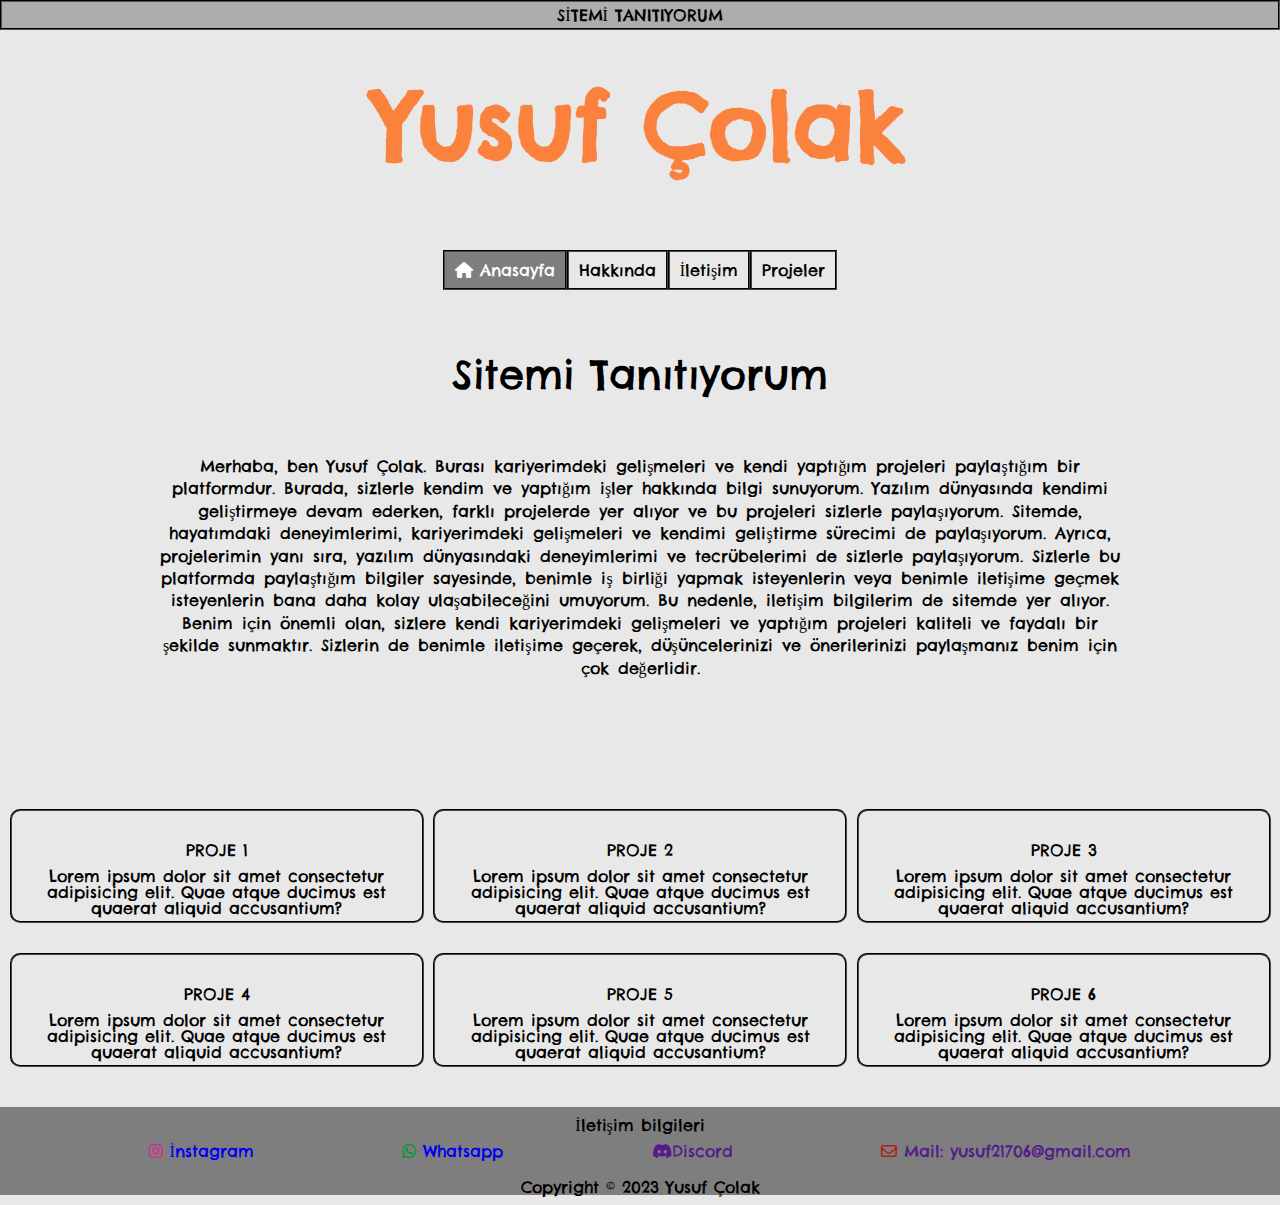
==== index.html @ 612fc55b "anasayfa tasarımı biraz oldu gibi" ====
<!DOCTYPE html>
<html lang="tr">

<head>
    <meta charset="UTF-8">
    <meta name="viewport" content="width=device-width, initial-scale=1.0">
    <title>Döküman</title>
    <link rel="stylesheet" href="https://fonts.googleapis.com/css2?family=Chelsea+Market&display=swap">
    <link rel="stylesheet" href="/style/reset.css">
    <link rel="stylesheet" href="/style/index.css">
    <link rel="stylesheet" href="https://cdnjs.cloudflare.com/ajax/libs/font-awesome/6.4.0/css/all.min.css">
</head>

<body>
  


    <header>
        <h2 class="sitebasligi">SİTEMİ TANITIYORUM</h2>
        <h1 class="baslık"> Yusuf Çolak</h1>

        <div>
            <nav>
                <a href="/index.html" style="background-color: #7F7E7E;
                color: white;"> <i class="fa-solid fa-house"></i> Anasayfa</a>
                <a href="/about.html">Hakkında</a>
                <a href="/contact.html">İletişim</a>
                <a href="/projects.html">Projeler</a>
            </nav>
        </div>


    </header>


    <section>
        <h2 class="sitemitanitiyorum">Sitemi Tanıtıyorum</h2>
        <div class="aciklama">
            <p>
                Merhaba, ben Yusuf Çolak. Burası kariyerimdeki gelişmeleri ve kendi yaptığım projeleri paylaştığım bir
                platformdur. Burada, sizlerle kendim ve yaptığım işler hakkında bilgi sunuyorum. Yazılım dünyasında
                kendimi geliştirmeye devam ederken, farklı projelerde yer alıyor ve bu projeleri sizlerle paylaşıyorum.

                Sitemde, hayatımdaki deneyimlerimi, kariyerimdeki gelişmeleri ve kendimi geliştirme sürecimi de
                paylaşıyorum. Ayrıca, projelerimin yanı sıra, yazılım dünyasındaki deneyimlerimi ve tecrübelerimi de
                sizlerle paylaşıyorum.

                Sizlerle bu platformda paylaştığım bilgiler sayesinde, benimle iş birliği yapmak isteyenlerin veya
                benimle iletişime geçmek isteyenlerin bana daha kolay ulaşabileceğini umuyorum. Bu nedenle, iletişim
                bilgilerim de sitemde yer alıyor.

                Benim için önemli olan, sizlere kendi kariyerimdeki gelişmeleri ve yaptığım projeleri kaliteli ve
                faydalı bir şekilde sunmaktır. Sizlerin de benimle iletişime geçerek, düşüncelerinizi ve önerilerinizi
                paylaşmanız benim için çok değerlidir.
            </p>
        </div>

        <div class="photo1">
            <img src="https://picsum.photos/1500/700" alt="">
        </div>

<div class="container1">
        <div id="projeleranasayfa">
            <div>
                <a href=""><img src="https://picsum.photos/400/200" alt=""></a>
                <p> PROJE 1 </p>
                <p> Lorem ipsum dolor sit amet consectetur adipisicing elit. Quae atque ducimus est quaerat aliquid accusantium? </p>
            </div>
            <div>
                <a href=""><img src="https://picsum.photos/400/200" alt=""></a>
                <p> PROJE 2 </p>
                <p> Lorem ipsum dolor sit amet consectetur adipisicing elit. Quae atque ducimus est quaerat aliquid accusantium? </p>
            </div>
            <div>
                <a href=""><img src="https://picsum.photos/400/200" alt=""></a>
                <p> PROJE 3 </p>
                <p> Lorem ipsum dolor sit amet consectetur adipisicing elit. Quae atque ducimus est quaerat aliquid accusantium? </p>
            </div>
            <div>
                <a href=""><img src="https://picsum.photos/400/200" alt=""></a>
                <p> PROJE 4 </p>
                <p> Lorem ipsum dolor sit amet consectetur adipisicing elit. Quae atque ducimus est quaerat aliquid accusantium? </p>
            </div>
            <div>
                <a href=""><img src="https://picsum.photos/400/200" alt=""></a>
                <p> PROJE 5 </p>
                <p> Lorem ipsum dolor sit amet consectetur adipisicing elit. Quae atque ducimus est quaerat aliquid accusantium? </p>
            </div>
            <div>
                <a href=""><img src="https://picsum.photos/400/200" alt=""></a>
                <p> PROJE 6 </p>
                <p> Lorem ipsum dolor sit amet consectetur adipisicing elit. Quae atque ducimus est quaerat aliquid accusantium? </p>
            </div>
        </div>
    </div>
    </section>


    <footer>
<div id="footeralani">

<div id="enustbolum">
<p>İletişim bilgileri</p> 
</div>

<div id="iletisim">
<a href="https://www.instagram.com/trkgates32/" target="_blank"><i class="fa-brands fa-instagram fa-beat" style="color: #d72897;"></i> İnstagram</i> </a>
<a href="https://wa.me/905050135338" target="_blank"><i class="fa-brands fa-whatsapp fa-beat" style="color: #009933;"></i> Whatsapp</a>
<a href="" target="_blank" ><i class="fa-brands fa-discord fa-beat"></i>Discord</a>
<a href="" target="_blank" ><i class="fa-regular fa-envelope fa-beat" style="color: #ae1e1e;"></i> Mail: yusuf21706@gmail.com</a>
</div>

<div id="enaltbolum">
<p>Copyright © 2023 Yusuf Çolak</p>
</div>
</div>
    </footer>
</body>

</html>
---- style/index.css ----
/* CSS stillerinizi buraya girin */
body{
    font-family: 'Chelsea Market', cursive;
    background: #8080802f;
}
.sitebasligi{
border: 2px;
border-style:groove;
border-color: black;
padding: 5px;
background-color: #4646465d;
display: flex;
justify-content: center;
}
.baslık{
    display: flex;
    justify-content: center;
    font-size: 90px;
    font-weight: bold;
padding: 50px;
color: rgb(250, 130, 61);
}


header nav{
display: flex;
flex-direction: row;
justify-content: center;

}
header nav a{
    padding: 10px;
    margin: 30px 0px;
    border: 2px;
border-style:groove;
border-color: #464646;
text-decoration: none;
color: black;
}
header nav a:hover{
    background-color: #7F7E7E;
    color: white;

}

.sitemitanitiyorum{
    display: flex;
    justify-content: center;
    margin: 35px;
    font-size: 40px;
}
.aciklama{
   display: inline-block;
    text-align: center;
margin: 15px 0px;
word-spacing: 2px;
line-height: 1.4;

}
.aciklama p{
    margin: 0px 150px;
}

.photo1{
    display: flex;
    justify-content: center;
    margin: 50px;
}
.photo1 img{
    border-radius: 10px;
    box-shadow: 10px 10px 10px rgba(0, 0, 0, 0.3); /* Gölge değerleri */
}
@media (max-width: 400px),(max-width: 600px),(max-width: 800px),(max-width: 1000px),(max-width: 1200px),(max-width: 1400px),(max-width: 1600px)  {
    .photo1 img {
      max-width: 100%;
      height: auto;
    }
  }

.container1{
    display: flex;
    justify-content: center;
}
#projeleranasayfa{
max-width: 1500px;

  display: flex;
  flex-wrap: wrap;
  justify-content: space-evenly;
}
#projeleranasayfa div{
max-width: 400px;
    text-align: center;
border: 2px;
border-style: groove;
border-color: #464646;
padding: 5px;
border-radius: 10px;
margin: 15px 0px;

}
#projeanasayfa div a,p{
    padding-top: 10px;
}
#projeanasayfa div img{
    border-radius: 10px;
    box-shadow: 10px 10px 10px rgba(0, 0, 0, 0.3); /* Gölge değerleri */

}

footer{
    background-color: #7e7e7e;
    max-width: 100%;
    margin: 0px;
    margin-top: 25px;
    
}
footer a{
    text-decoration: none;
    
}
#enustbolum{
display: flex;
justify-content: center;
}
#iletisim{
    display: flex;
    justify-content: space-evenly;
    margin: 10px 0px;
    
}
#enaltbolum{
    display: flex;
    justify-content: center;
   margin: 10px;
}
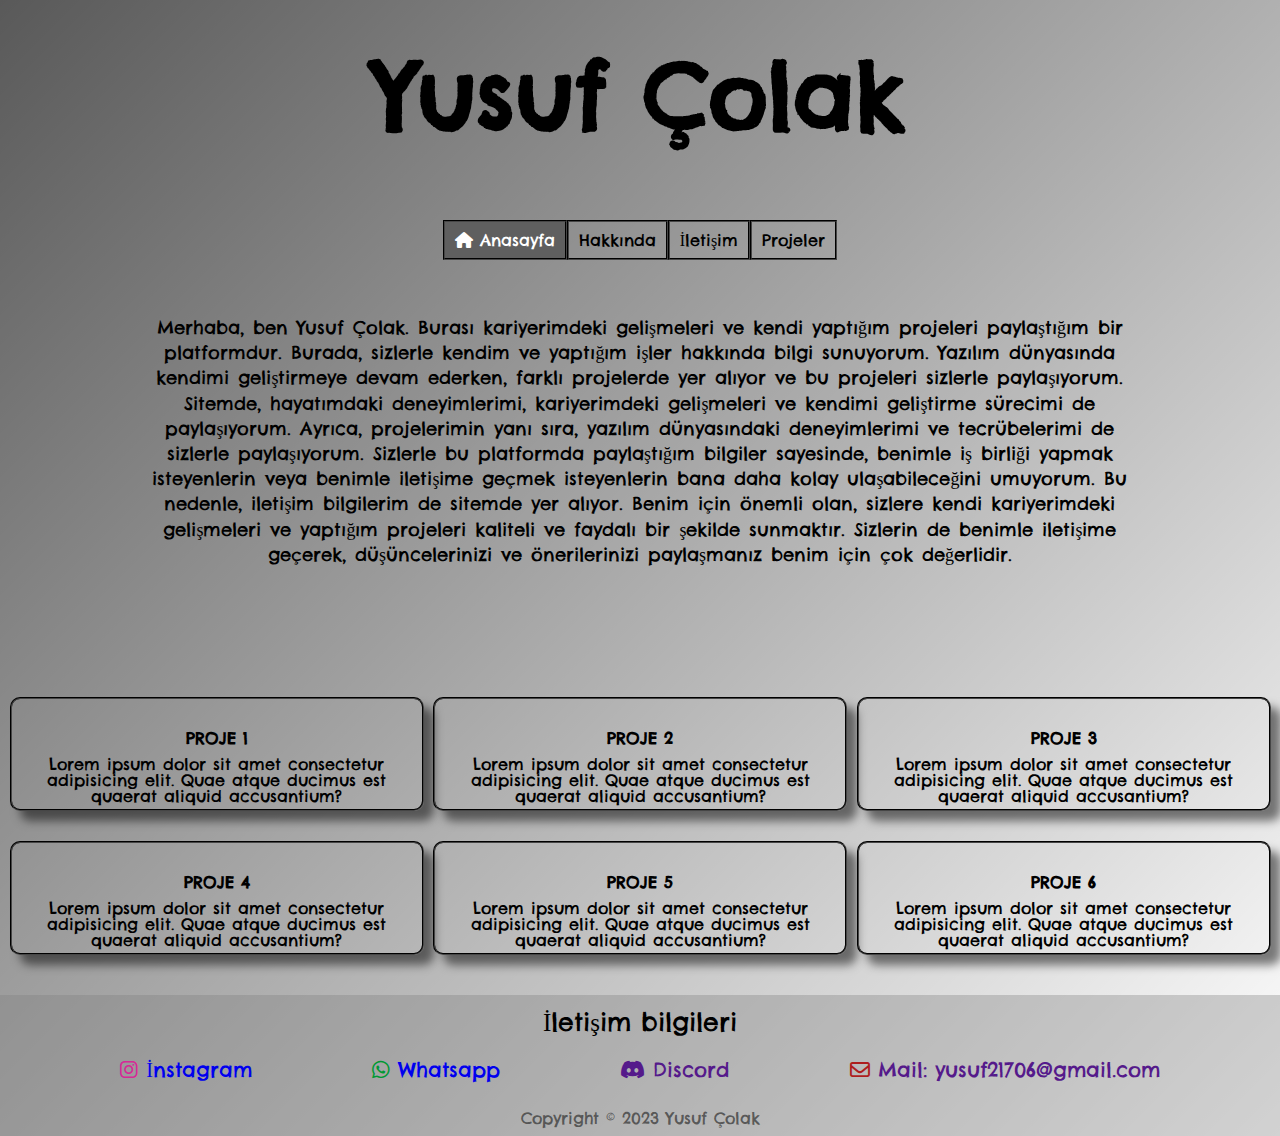
==== commit 05a9b6b8: "devamı gelecek... ana sayfa şu anlık tamam..." ====
--- a/index.html
+++ b/index.html
@@ -12,16 +12,16 @@
 </head>
 
 <body>
-  
+
 
 
     <header>
-        <h2 class="sitebasligi">SİTEMİ TANITIYORUM</h2>
+
         <h1 class="baslık"> Yusuf Çolak</h1>
 
         <div>
             <nav>
-                <a href="/index.html" style="background-color: #7F7E7E;
+                <a href="/index.html" style="background-color: #5f5f5f;
                 color: white;"> <i class="fa-solid fa-house"></i> Anasayfa</a>
                 <a href="/about.html">Hakkında</a>
                 <a href="/contact.html">İletişim</a>
@@ -34,7 +34,6 @@
 
 
     <section>
-        <h2 class="sitemitanitiyorum">Sitemi Tanıtıyorum</h2>
         <div class="aciklama">
             <p>
                 Merhaba, ben Yusuf Çolak. Burası kariyerimdeki gelişmeleri ve kendi yaptığım projeleri paylaştığım bir
@@ -59,61 +58,71 @@
             <img src="https://picsum.photos/1500/700" alt="">
         </div>
 
-<div class="container1">
-        <div id="projeleranasayfa">
-            <div>
-                <a href=""><img src="https://picsum.photos/400/200" alt=""></a>
-                <p> PROJE 1 </p>
-                <p> Lorem ipsum dolor sit amet consectetur adipisicing elit. Quae atque ducimus est quaerat aliquid accusantium? </p>
-            </div>
-            <div>
-                <a href=""><img src="https://picsum.photos/400/200" alt=""></a>
-                <p> PROJE 2 </p>
-                <p> Lorem ipsum dolor sit amet consectetur adipisicing elit. Quae atque ducimus est quaerat aliquid accusantium? </p>
-            </div>
-            <div>
-                <a href=""><img src="https://picsum.photos/400/200" alt=""></a>
-                <p> PROJE 3 </p>
-                <p> Lorem ipsum dolor sit amet consectetur adipisicing elit. Quae atque ducimus est quaerat aliquid accusantium? </p>
-            </div>
-            <div>
-                <a href=""><img src="https://picsum.photos/400/200" alt=""></a>
-                <p> PROJE 4 </p>
-                <p> Lorem ipsum dolor sit amet consectetur adipisicing elit. Quae atque ducimus est quaerat aliquid accusantium? </p>
-            </div>
-            <div>
-                <a href=""><img src="https://picsum.photos/400/200" alt=""></a>
-                <p> PROJE 5 </p>
-                <p> Lorem ipsum dolor sit amet consectetur adipisicing elit. Quae atque ducimus est quaerat aliquid accusantium? </p>
-            </div>
-            <div>
-                <a href=""><img src="https://picsum.photos/400/200" alt=""></a>
-                <p> PROJE 6 </p>
-                <p> Lorem ipsum dolor sit amet consectetur adipisicing elit. Quae atque ducimus est quaerat aliquid accusantium? </p>
+        <div class="container1">
+            <div id="projeleranasayfa">
+                <div>
+                    <a href=""><img src="https://picsum.photos/400/200" alt=""></a>
+                    <p class="prejeparagraflari"> PROJE 1 </p>
+                    <p> Lorem ipsum dolor sit amet consectetur adipisicing elit. Quae atque ducimus est quaerat aliquid
+                        accusantium? </p>
+                </div>
+                <div>
+                    <a href=""><img src="https://picsum.photos/400/200" alt=""></a>
+                    <p class="prejeparagraflari"> PROJE 2 </p>
+                    <p> Lorem ipsum dolor sit amet consectetur adipisicing elit. Quae atque ducimus est quaerat aliquid
+                        accusantium? </p>
+                </div>
+                <div>
+                    <a href=""><img src="https://picsum.photos/400/200" alt=""></a>
+                    <p class="prejeparagraflari"> PROJE 3 </p>
+                    <p> Lorem ipsum dolor sit amet consectetur adipisicing elit. Quae atque ducimus est quaerat aliquid
+                        accusantium? </p>
+                </div>
+                <div>
+                    <a href=""><img src="https://picsum.photos/400/200" alt=""></a>
+                    <p class="prejeparagraflari"> PROJE 4 </p>
+                    <p> Lorem ipsum dolor sit amet consectetur adipisicing elit. Quae atque ducimus est quaerat aliquid
+                        accusantium? </p>
+                </div>
+                <div>
+                    <a href=""><img src="https://picsum.photos/400/200" alt=""></a>
+                    <p class="prejeparagraflari"> PROJE 5 </p>
+                    <p> Lorem ipsum dolor sit amet consectetur adipisicing elit. Quae atque ducimus est quaerat aliquid
+                        accusantium? </p>
+                </div>
+                <div>
+                    <a href=""><img src="https://picsum.photos/400/200" alt=""></a>
+                    <p class="prejeparagraflari"> PROJE 6 </p>
+                    <p> Lorem ipsum dolor sit amet consectetur adipisicing elit. Quae atque ducimus est quaerat aliquid
+                        accusantium? </p>
+                </div>
             </div>
         </div>
-    </div>
     </section>
 
 
     <footer>
-<div id="footeralani">
+        <div id="footeralani">
 
-<div id="enustbolum">
-<p>İletişim bilgileri</p> 
-</div>
+            <div id="enustbolum">
+                <p>İletişim bilgileri</p>
+            </div>
 
-<div id="iletisim">
-<a href="https://www.instagram.com/trkgates32/" target="_blank"><i class="fa-brands fa-instagram fa-beat" style="color: #d72897;"></i> İnstagram</i> </a>
-<a href="https://wa.me/905050135338" target="_blank"><i class="fa-brands fa-whatsapp fa-beat" style="color: #009933;"></i> Whatsapp</a>
-<a href="" target="_blank" ><i class="fa-brands fa-discord fa-beat"></i>Discord</a>
-<a href="" target="_blank" ><i class="fa-regular fa-envelope fa-beat" style="color: #ae1e1e;"></i> Mail: yusuf21706@gmail.com</a>
-</div>
+            <div id="iletisim">
+                <a href="https://www.instagram.com/trkgates32/" target="_blank"><i
+                        class="fa-brands fa-instagram fa-beat" style="color: #d72897;"></i> İnstagram</i> </a>
+                <a href="https://wa.me/905050135338" target="_blank"><i class="fa-brands fa-whatsapp fa-beat"
+                        style="color: #009933;"></i> Whatsapp</a>
+                <a href="" target="_blank"><i class="fa-brands fa-discord fa-beat"></i> Discord</a>
+                <a href="" target="_blank"><i class="fa-regular fa-envelope fa-beat" style="color: #ae1e1e;"></i> Mail:
+                    yusuf21706@gmail.com</a>
+            </div>
 
-<div id="enaltbolum">
-<p>Copyright © 2023 Yusuf Çolak</p>
-</div>
-</div>
+            <div id="enaltbolum">
+                <p>Copyright © 2023 Yusuf Çolak</p>
+            </div>
+
+        </div>
     </footer>
 </body>
 
--- a/style/index.css
+++ b/style/index.css
@@ -2,23 +2,16 @@
 body{
     font-family: 'Chelsea Market', cursive;
     background: #8080802f;
+    background: linear-gradient(135deg, rgba(0,0,0,0.65) 0%,rgba(0,0,0,0.29) 56%,rgba(0,0,0,0.13) 81%,rgba(0,0,0,0) 100%); /* W3C, IE10+, FF16+, Chrome26+, Opera12+, Safari7+ */
 }
-.sitebasligi{
-border: 2px;
-border-style:groove;
-border-color: black;
-padding: 5px;
-background-color: #4646465d;
-display: flex;
-justify-content: center;
-}
+
 .baslık{
     display: flex;
     justify-content: center;
     font-size: 90px;
     font-weight: bold;
 padding: 50px;
-color: rgb(250, 130, 61);
+color: rgb(0, 0, 0);
 }
 
 
@@ -38,23 +31,19 @@
 color: black;
 }
 header nav a:hover{
-    background-color: #7F7E7E;
+    background-color: #464646;
     color: white;
 
 }
 
-.sitemitanitiyorum{
-    display: flex;
-    justify-content: center;
-    margin: 35px;
-    font-size: 40px;
-}
+
 .aciklama{
    display: inline-block;
     text-align: center;
 margin: 15px 0px;
 word-spacing: 2px;
 line-height: 1.4;
+font-size: 18px;
 
 }
 .aciklama p{
@@ -68,7 +57,7 @@
 }
 .photo1 img{
     border-radius: 10px;
-    box-shadow: 10px 10px 10px rgba(0, 0, 0, 0.3); /* Gölge değerleri */
+    box-shadow: 10px 10px 10px rgba(0, 0, 0, 0.5); /* Gölge değerleri */
 }
 @media (max-width: 400px),(max-width: 600px),(max-width: 800px),(max-width: 1000px),(max-width: 1200px),(max-width: 1400px),(max-width: 1600px)  {
     .photo1 img {
@@ -87,6 +76,11 @@
   display: flex;
   flex-wrap: wrap;
   justify-content: space-evenly;
+  
+}
+.prejeparagraflari{
+    font-weight: bold;
+    
 }
 #projeleranasayfa div{
 max-width: 400px;
@@ -97,19 +91,19 @@
 padding: 5px;
 border-radius: 10px;
 margin: 15px 0px;
-
+box-shadow: 10px 10px 10px rgba(0, 0, 0, 0.5);
 }
 #projeanasayfa div a,p{
     padding-top: 10px;
 }
-#projeanasayfa div img{
-    border-radius: 10px;
-    box-shadow: 10px 10px 10px rgba(0, 0, 0, 0.3); /* Gölge değerleri */
+.container1 div a img{
+
+    border-radius: 5px;
 
 }
 
 footer{
-    background-color: #7e7e7e;
+    background-color: #7e7e7e59;
     max-width: 100%;
     margin: 0px;
     margin-top: 25px;
@@ -117,22 +111,28 @@
 }
 footer a{
     text-decoration: none;
-    
+   
 }
 #enustbolum{
 display: flex;
 justify-content: center;
+font-size: 25px;
+padding-bottom: 15px;
+padding-top: 5px;
 }
 #iletisim{
     display: flex;
     justify-content: space-evenly;
     margin: 10px 0px;
-    
+    font-size: 20px;
+    flex-wrap:wrap
+
 }
 #enaltbolum{
     display: flex;
     justify-content: center;
-   margin: 10px;
+   padding: 10px;
+   color: #353535bb;
 }
 
 
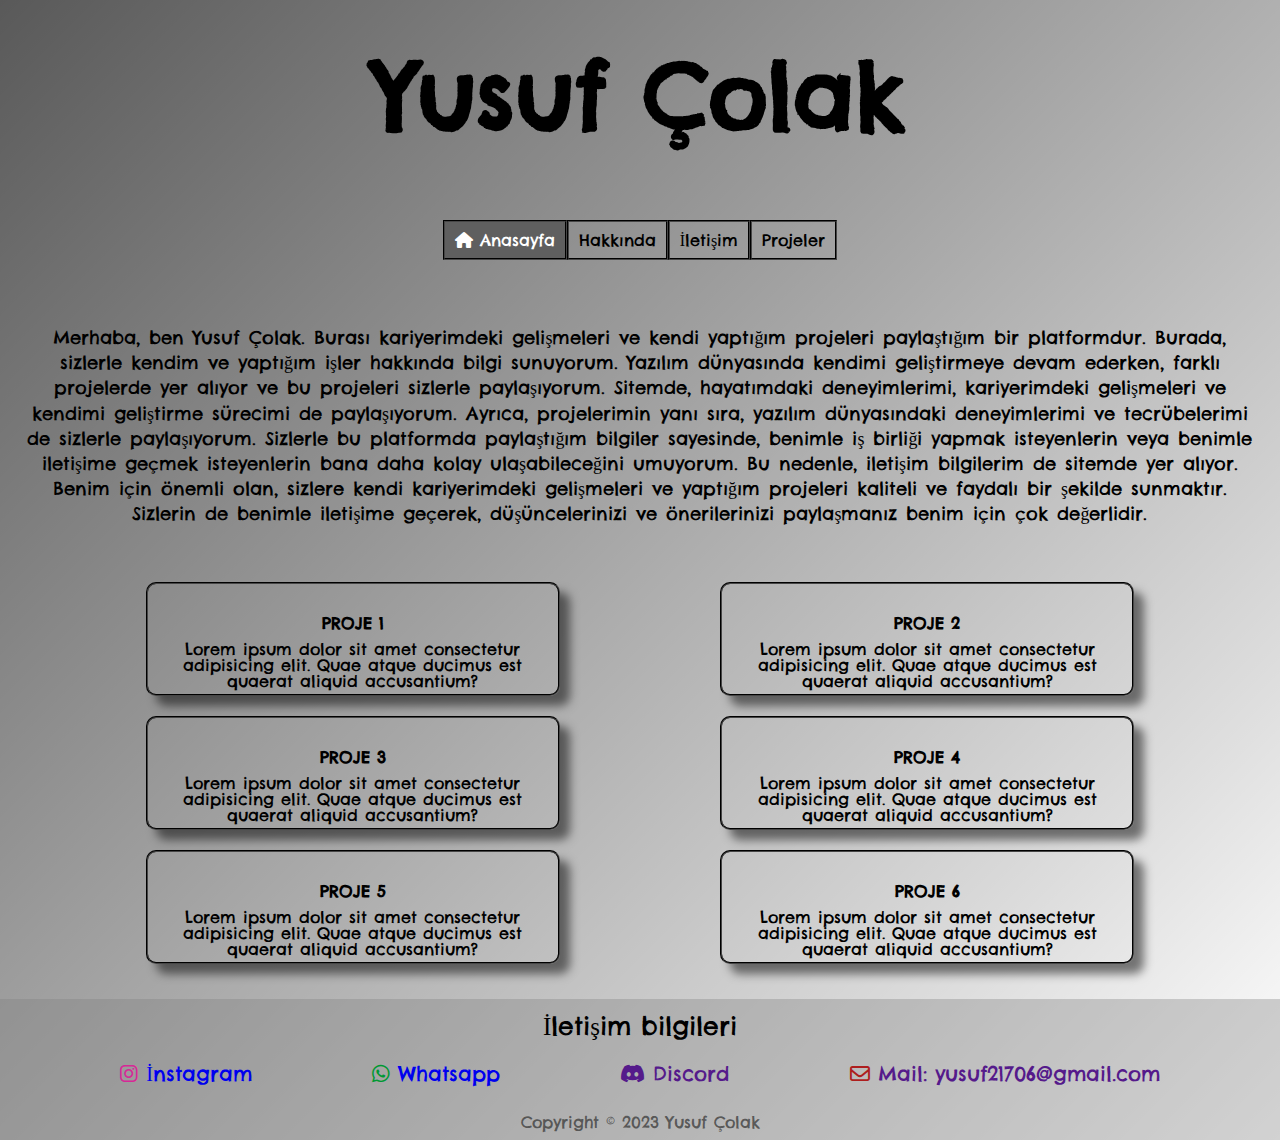
==== commit 97fc3954: "mobile,laptopa uyumlu hale getirildi" ====
--- a/index.html
+++ b/index.html
@@ -9,6 +9,7 @@
     <link rel="stylesheet" href="/style/reset.css">
     <link rel="stylesheet" href="/style/index.css">
     <link rel="stylesheet" href="https://cdnjs.cloudflare.com/ajax/libs/font-awesome/6.4.0/css/all.min.css">
+    <meta name="viewport" content="width=device-width, initial-scale=1">
 </head>
 
 <body>
@@ -17,12 +18,12 @@
 
     <header>
 
-        <h1 class="baslık"> Yusuf Çolak</h1>
+        <h1 class="baslık">Yusuf Çolak</h1>
 
         <div>
             <nav>
-                <a href="/index.html" style="background-color: #5f5f5f;
-                color: white;"> <i class="fa-solid fa-house"></i> Anasayfa</a>
+                <a  href="/index.html" style="background-color: #5f5f5f;
+                color: white;"> <i class="fa-solid fa-house fa-beat"></i> Anasayfa</a>
                 <a href="/about.html">Hakkında</a>
                 <a href="/contact.html">İletişim</a>
                 <a href="/projects.html">Projeler</a>
@@ -121,7 +122,6 @@
             <div id="enaltbolum">
                 <p>Copyright © 2023 Yusuf Çolak</p>
             </div>
-
         </div>
     </footer>
 </body>
--- a/style/index.css
+++ b/style/index.css
@@ -1,7 +1,6 @@
 /* CSS stillerinizi buraya girin */
 body{
     font-family: 'Chelsea Market', cursive;
-    background: #8080802f;
     background: linear-gradient(135deg, rgba(0,0,0,0.65) 0%,rgba(0,0,0,0.29) 56%,rgba(0,0,0,0.13) 81%,rgba(0,0,0,0) 100%); /* W3C, IE10+, FF16+, Chrome26+, Opera12+, Safari7+ */
 }
 
@@ -54,17 +53,13 @@
     display: flex;
     justify-content: center;
     margin: 50px;
+    max-width: 100%;
 }
 .photo1 img{
     border-radius: 10px;
     box-shadow: 10px 10px 10px rgba(0, 0, 0, 0.5); /* Gölge değerleri */
 }
-@media (max-width: 400px),(max-width: 600px),(max-width: 800px),(max-width: 1000px),(max-width: 1200px),(max-width: 1400px),(max-width: 1600px)  {
-    .photo1 img {
-      max-width: 100%;
-      height: auto;
-    }
-  }
+
 
 .container1{
     display: flex;
@@ -136,3 +131,79 @@
 }
 
 
+
+@media (max-width: 1500px)
+{
+    .photo1 img{
+        max-width: 100%;
+    }
+    .photo1{
+        margin: 10px;
+    }
+}
+@media (max-width: 1400px){
+.aciklama p{
+    margin: 10px 25px;
+}
+
+#projeleranasayfa div{
+    margin: 10px 15px;
+}
+
+}
+
+
+
+@media (max-width: 700px){
+    .baslık{
+        font-size: 70px;
+        padding: 30px 15px;
+        } 
+}
+
+
+
+  @media (max-width: 600px){
+    .baslık{
+    font-size: 50px;
+    padding: 30px 15px;
+    }
+
+header nav a{
+    margin: 0px 0px;
+}
+
+header nav{
+    flex-direction: column;
+    align-items: center;
+    }
+
+    .aciklama{
+        display: inline-block;
+         text-align: center;
+     margin: 0px 0px;
+     word-spacing: 1.5px;
+     line-height: 1.3;
+     font-size: 18px;
+     
+     }
+     .aciklama p{
+         margin: 0px 10px;
+     }
+    
+
+    #projeleranasayfa div{
+        max-width: 340px;
+      
+        } 
+        #projeleranasayfa div a img{
+            width: 330px;
+        }
+        #iletisim{
+            flex-direction: column;
+            align-items: center;
+        }
+        #iletisim a{
+            padding-bottom: 10px;
+        }
+}
